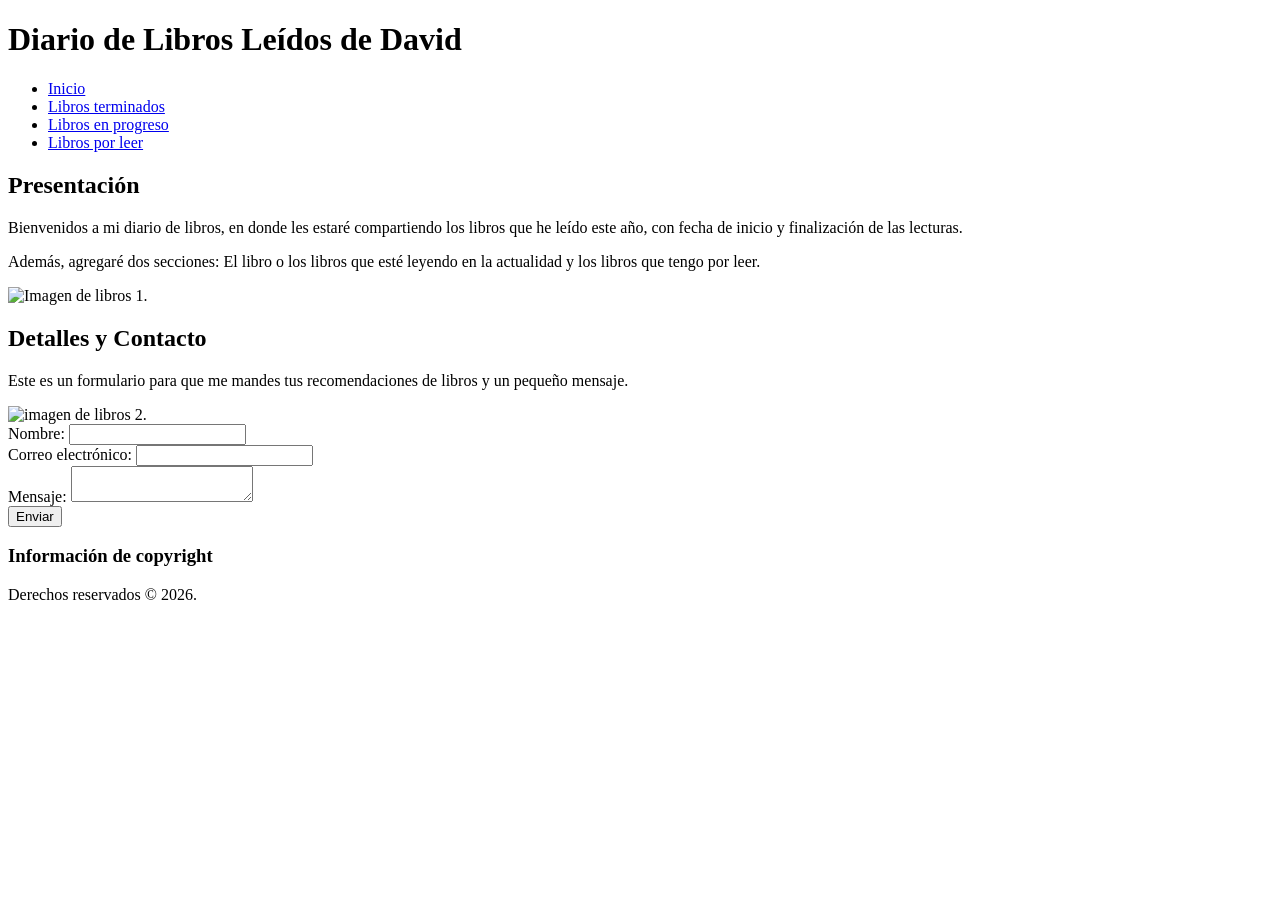
==== inicio/index.html @ 3039d8d3 "Nueva estructura de archivos Se creo una carpeta para cada sección de la página. Cada una cuenta con" ====
<!DOCTYPE html>
<html lang="es">
<head>
    <meta charset="UTF-8">
    <meta name="viewport" content="width=device-width, initial-scale=1.0">
    <title>Diario de libros</title>

    <!--Ícono de la página.-->
    <link rel="icon" href="imagenes/librosicon.ico" type="image/x-icon">
</head>
<body>

    <header>
        <!--Primer encabezado: presentación formal de la página.-->
        <h1>Diario de Libros Leídos de David</h1>

        <!--Barra de navegación con todas las secciones que abarcará el proyecto.-->
        <nav>
            <ul>
                <li><a href="/index.html">Inicio</a></li>
                <li><a href="/terminados.html">Libros terminados</a></li>
                <li><a href="/progreso.html">Libros en progreso</a></li>
                <li><a href="/porLeer.html">Libros por leer</a></li>
            </ul>
        </nav>
    </header>

    <main id="inicio">
        <section>
            <h2>Presentación</h2>
            <!--Primer párrafo: se hace una breve descripción del proyecto.-->
            <p>
                Bienvenidos a mi diario de libros, en donde les estaré compartiendo los libros que he leído este año,
                con fecha de inicio y finalización de las lecturas. 
            </p>

            <!--Segundo párrafo: información adicional del proyecto.-->
            <p>
                Además, agregaré dos secciones: El libro o los libros que esté leyendo en la actualidad y los libros que
                tengo por leer. 
            </p>

            <!--Imagen 1: imagen de libros para ambientar la página.-->
            <img src="imagenes/imagen-libros.jpg" alt="Imagen de libros 1." width="200px">
        </section>

        <section id="servicios">
            <!--Segundo encabezado: sección secundaria de la página de inicio.-->

            <h2>Detalles y Contacto</h2>

            <!--Tercer párrafo: describe para qué sirve el formulario.-->
            <p>
                Este es un formulario para que me mandes tus recomendaciones de libros y un pequeño mensaje.
            </p>

            <!--Imagen 2: imagen de libros para ambientar la página.-->
            <img src="imagenes/imagen-biblioteca.jpg" alt="imagen de libros 2." width="200px">
            
            <!--Formulario para recibir recomendaciones de libros.-->
            <form>
                <!--Label e input para ingresar nombre.-->
                <div>
                    <label for="nombre">Nombre:</label>
                    <input type="text" id="nombre" name="nombre">
                </div>

                <!--Label e input para ingresar correo.-->
                <div>
                    <label for="correo">Correo electrónico:</label>
                    <input type="email" id="correo" name="correo">
                </div>

                <!--Label e input para ingresar un mensaje.-->
                <div>
                    <label for="mensaje">Mensaje:</label>
                    <textarea id="mensaje" name="mensaje"></textarea>
                </div>

                <!--Botón para enviar la información.-->
                <div>
                    <button type="submit">Enviar</button>
                </div>
            </form>
        </section>
    </main>

    <footer id="contacto">
        <!--Tercer encabezado: información sobre derechos de autor.-->
        <h3>Información de copyright</h3>
        <p>Derechos reservados © 2026.</p>
    </footer>

</body>
</html>
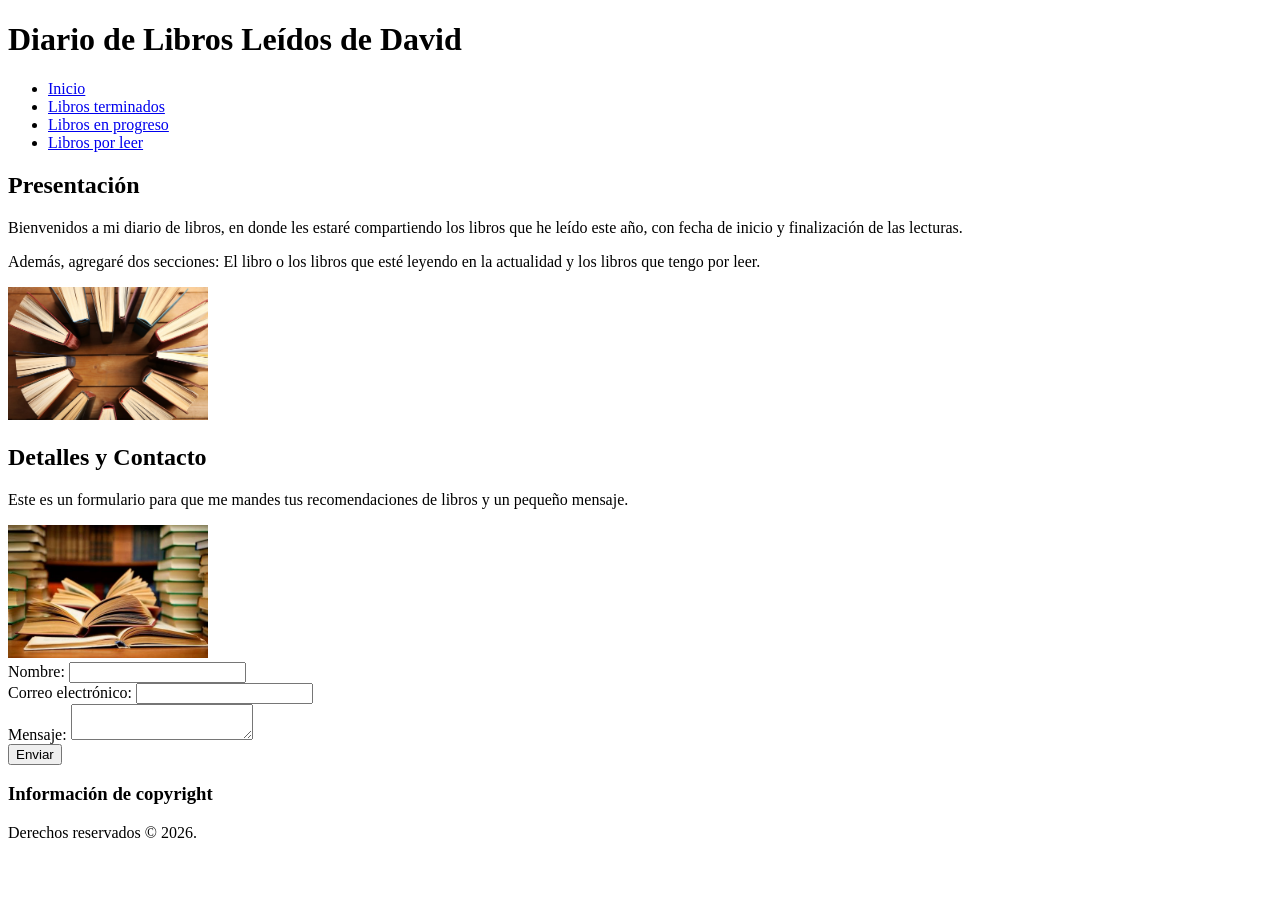
==== commit 7257ad69: "Corrección en ruta de imágenes" ====
--- a/inicio/index.html
+++ b/inicio/index.html
@@ -6,7 +6,7 @@
     <title>Diario de libros</title>
 
     <!--Ícono de la página.-->
-    <link rel="icon" href="imagenes/librosicon.ico" type="image/x-icon">
+    <link rel="icon" href="../imagenes/librosicon.ico" type="image/x-icon">
 </head>
 <body>
 
@@ -41,7 +41,7 @@
             </p>
 
             <!--Imagen 1: imagen de libros para ambientar la página.-->
-            <img src="imagenes/imagen-libros.jpg" alt="Imagen de libros 1." width="200px">
+            <img src="../imagenes/imagen-libros.jpg" alt="Imagen de libros 1." width="200px">
         </section>
 
         <section id="servicios">
@@ -55,7 +55,7 @@
             </p>
 
             <!--Imagen 2: imagen de libros para ambientar la página.-->
-            <img src="imagenes/imagen-biblioteca.jpg" alt="imagen de libros 2." width="200px">
+            <img src="../imagenes/imagen-biblioteca.jpg" alt="imagen de libros 2." width="200px">
             
             <!--Formulario para recibir recomendaciones de libros.-->
             <form>
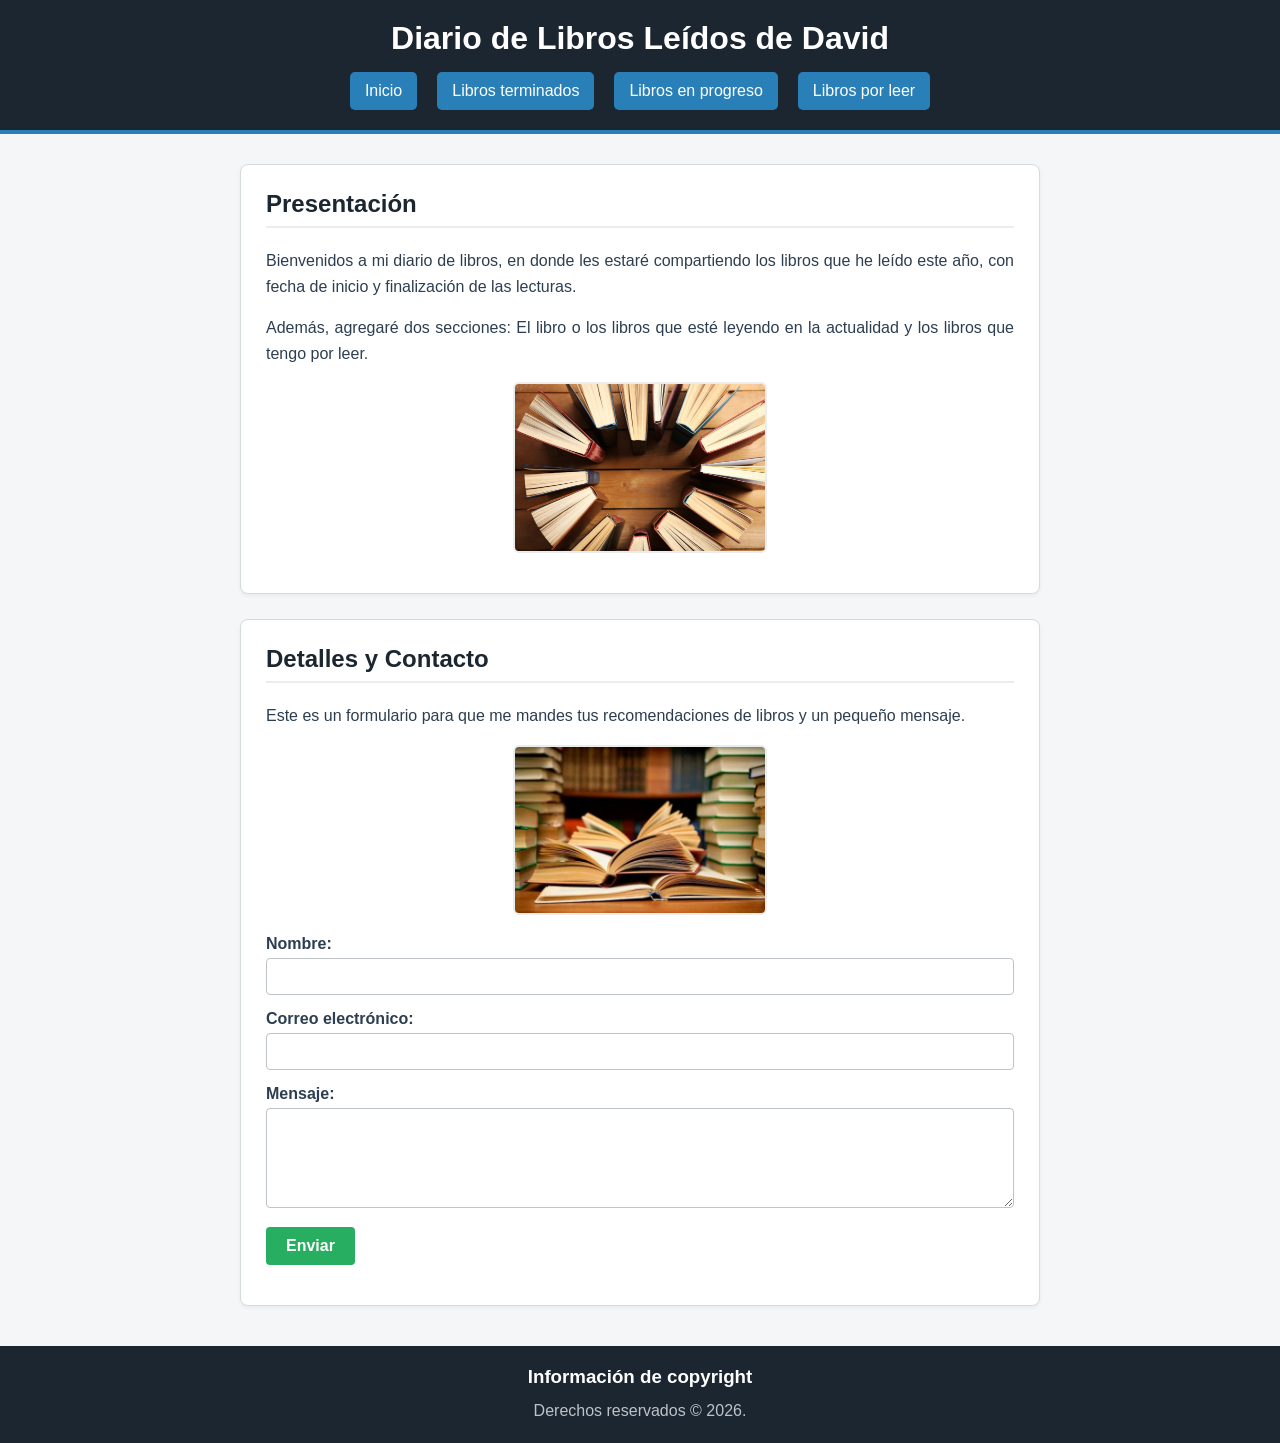
==== commit cfab2589: "CSS y corrección en navegación Se implementó el CSS y se corrigieron los enlaces de navegación para " ====
--- a/inicio/index.html
+++ b/inicio/index.html
@@ -7,6 +7,7 @@
 
     <!--Ícono de la página.-->
     <link rel="icon" href="../imagenes/librosicon.ico" type="image/x-icon">
+    <link rel="stylesheet" href="inicio.css">
 </head>
 <body>
 
@@ -17,10 +18,10 @@
         <!--Barra de navegación con todas las secciones que abarcará el proyecto.-->
         <nav>
             <ul>
-                <li><a href="/index.html">Inicio</a></li>
-                <li><a href="/terminados.html">Libros terminados</a></li>
-                <li><a href="/progreso.html">Libros en progreso</a></li>
-                <li><a href="/porLeer.html">Libros por leer</a></li>
+                <li><a href="../inicio/index.html">Inicio</a></li>
+                <li><a href="../terminados/terminados.html">Libros terminados</a></li>
+                <li><a href="../progreso/progreso.html">Libros en progreso</a></li>
+                <li><a href="../porLeer/porLeer.html">Libros por leer</a></li>
             </ul>
         </nav>
     </header>
--- a/inicio/inicio.css
+++ b/inicio/inicio.css
@@ -0,0 +1,165 @@
+/* Estilo base para el cuerpo de la página, definiendo colores, tipografía, etc. */
+body {
+    background-color: #f4f6f8; /* Color de fondo general*/
+    color: #2c3e50;            /* Color principal del texto */
+    font-family: Arial, sans-serif; /* Tipografía*/
+    margin: 0;                 /* Elimina el margen exterior predeterminado */
+    padding: 0;                /* Elimina el relleno predeterminado */
+}
+
+/* Estilos para el contenedor del encabezado principal */
+header {
+    background-color: #1b2631; /* Fondo oscuro */
+    color: #ffffff;            /* Texto blanco */
+    padding: 20px;             /* Espaciado interno superior, inferior y laterales */
+    text-align: center;        /* Alineación centrada para el título */
+    border-bottom: 4px solid #2980b9; /* Línea decorativa inferior */
+}
+
+/* Ajustes de tamaño y márgenes para el título principal dentro del header */
+header h1 {
+    margin: 0 0 15px 0;        /* Margen inferior para separarlo del menú */
+    font-size: 2em;            /* Tamaño de fuente destacado */
+}
+
+/* Configuración de la lista del menú de navegación */
+nav ul {
+    list-style: none;          /* Elimina los puntos o viñetas de la lista */
+    padding: 0;                /* Elimina el relleno por defecto */
+    margin: 0;                 /* Elimina los márgenes exteriores */
+    display: flex;             /* Organiza los elementos de forma en fila */
+    justify-content: center;   /* Centra los elementos horizontalmente */
+    gap: 20px;                 /* Espacio de separación entre cada opción del menú */
+}
+
+/* Estilos visuales para los enlaces de la barra de navegación */
+nav a {
+    color: #ffffff;            /* Color del texto del enlace */
+    text-decoration: none;     /* Quita el subrayado predeterminado */
+    background-color: #2980b9; /* Color de fondo tipo botón */
+    padding: 10px 15px;        /* Relleno interno del botón*/
+    border-radius: 5px;        /* Esquinas redondeadas del botón */
+    display: inline-block;     /* Permite aplicar padding */
+}
+
+/* Efecto visual interactivo al pasar el cursor sobre los enlaces del menú */
+nav a:hover {
+    background-color: #3498db; /* Cambia a un tono de azul más claro */
+    color: #f1c40f;            /* Cambia el color del texto a un tono amarillo */
+}
+
+
+/* Contenedor principal de la página, limita el ancho máximo y lo centra */
+main {
+    max-width: 800px;          /* Ancho máximo del contenedor */
+    margin: 30px auto;         /* Centra el main horizontalmente con margen superior/inferior */
+    padding: 0 20px;           /* Relleno lateral para pantallas pequeñas */
+}
+
+/* Estilos en caja para cada sección del contenido */
+section {
+    background-color: #ffffff; /* Fondo blanco */
+    margin-bottom: 25px;       /* Separación vertical entre una sección y otra */
+    padding: 25px;             /* Relleno interno de la sección */
+    border-radius: 8px;        /* Redondeo de las esquinas de la caja */
+    border: 1px solid #d5dbdb; /* Borde sutil alrededor de la sección */
+    box-shadow: 0 2px 4px rgba(0, 0, 0, 0.05); /* Sombra ligera para dar profundidad */
+}
+
+/* Estilos para los subtítulos (h2) de las secciones */
+h2 {
+    color: #1b2631;            /* Color oscuro alineado */
+    border-bottom: 2px solid #eaeded; /* Línea divisoria inferior */
+    padding-bottom: 8px;       /* Espacio entre el texto y la línea inferior */
+    margin-top: 0;             /* Elimina el margen superior por defecto */
+}
+
+/* Estilos para los párrafos de texto */
+p {
+    line-height: 1.6;          /* Altura de línea */
+    text-align: justify;       /* Justifica el texto */
+}
+
+/* Estilos y alineación para las imágenes del sitio */
+img {
+    display: block;            /* Convierte la imagen en elemento de bloque para centrarla */
+    margin: 15px auto;         /* Centra la imagen horizontalmente con márgenes */
+    border-radius: 6px;        /* Esquinas redondeadas en la imagen */
+    border: 2px solid #eaeded; /* Borde decorativo alrededor de la imagen */
+    width: 250px;              /* Tamaño de ancho definido */
+    height: auto;              /* Mantiene la proporción original de la altura */
+}
+
+
+/* Margen superior para separar el formulario del contenido previo */
+form {
+    margin-top: 20px;
+}
+
+/* Contenedor individual para cada campo del formulario */
+form div {
+    margin-bottom: 15px;       /* Espaciado vertical entre campos del formulario */
+}
+
+/* Etiquetas de texto para los campos del formulario */
+label {
+    display: block;            /* Hace que la etiqueta ocupe su propia línea */
+    margin-bottom: 5px;        /* Espacio entre la etiqueta y su campo de entrada */
+    font-weight: bold;         /* Texto en negrita para mayor claridad */
+}
+
+/* Estilos generales para campos de texto y correo electrónico */
+input[type="text"],
+input[type="email"],
+textarea {
+    width: 100%;               /* Ocupa todo el ancho disponible del contenedor */
+    padding: 10px;             /* Relleno interno */
+    border: 1px solid #bdc3c7; /* Borde gris */
+    border-radius: 4px;        /* Esquinas redondeadas del campo */
+    box-sizing: border-box;    /* Incluye el padding y bordes dentro del ancho total */
+    font-family: Arial, sans-serif; /* Mantiene la tipografía uniforme */
+}
+
+/* Ajustes específicos para el campo de área de texto de mensaje */
+textarea {
+    height: 100px;             /* Altura inicial fija para el cuadro de mensaje */
+    resize: vertical;          /* Permite al usuario redimensionar solo hacia abajo */
+}
+
+/* Estilos base para el botón de envío del formulario */
+button[type="submit"] {
+    background-color: #27ae60; /* Color de fondo verde */
+    color: white;              /* Color de texto blanco */
+    padding: 10px 20px;        /* Relleno interno */
+    border: none;              /* Elimina el borde predeterminado del botón */
+    border-radius: 4px;        /* Esquinas redondeadas */
+    cursor: pointer;           /* Cambia el cursor a una mano al pasar por encima */
+    font-size: 1em;            /* Tamaño de fuente legible */
+    font-weight: bold;         /* Texto en negrita */
+}
+
+/* Efecto al pasar el cursor sobre el botón de envío */
+button[type="submit"]:hover {
+    background-color: #2ecc71; /* Tono de verde más claro */
+}
+
+/* Estilos para la sección inferior del sitio web */
+footer {
+    background-color: #1b2631; /* Fondo oscuro */
+    color: #ffffff;            /* Texto blanco */
+    text-align: center;        /* Centra todo el contenido del pie de página */
+    padding: 20px;             /* Relleno interno general */
+    margin-top: 40px;          /* Margen superior */
+}
+
+/* Estilos para el título del pie de página */
+footer h3 {
+    margin: 0 0 10px 0;        /* Margen inferior para separar del texto de copyright */
+}
+
+/* Estilos específicos para el texto dentro del footer */
+footer p {
+    text-align: center;        /* Asegura que el párrafo esté centrado */
+    margin: 0;                 /* Elimina márgenes extra */
+    color: #bdc3c7;            /* Color gris claro para suavizar la lectura del copyright */
+}
